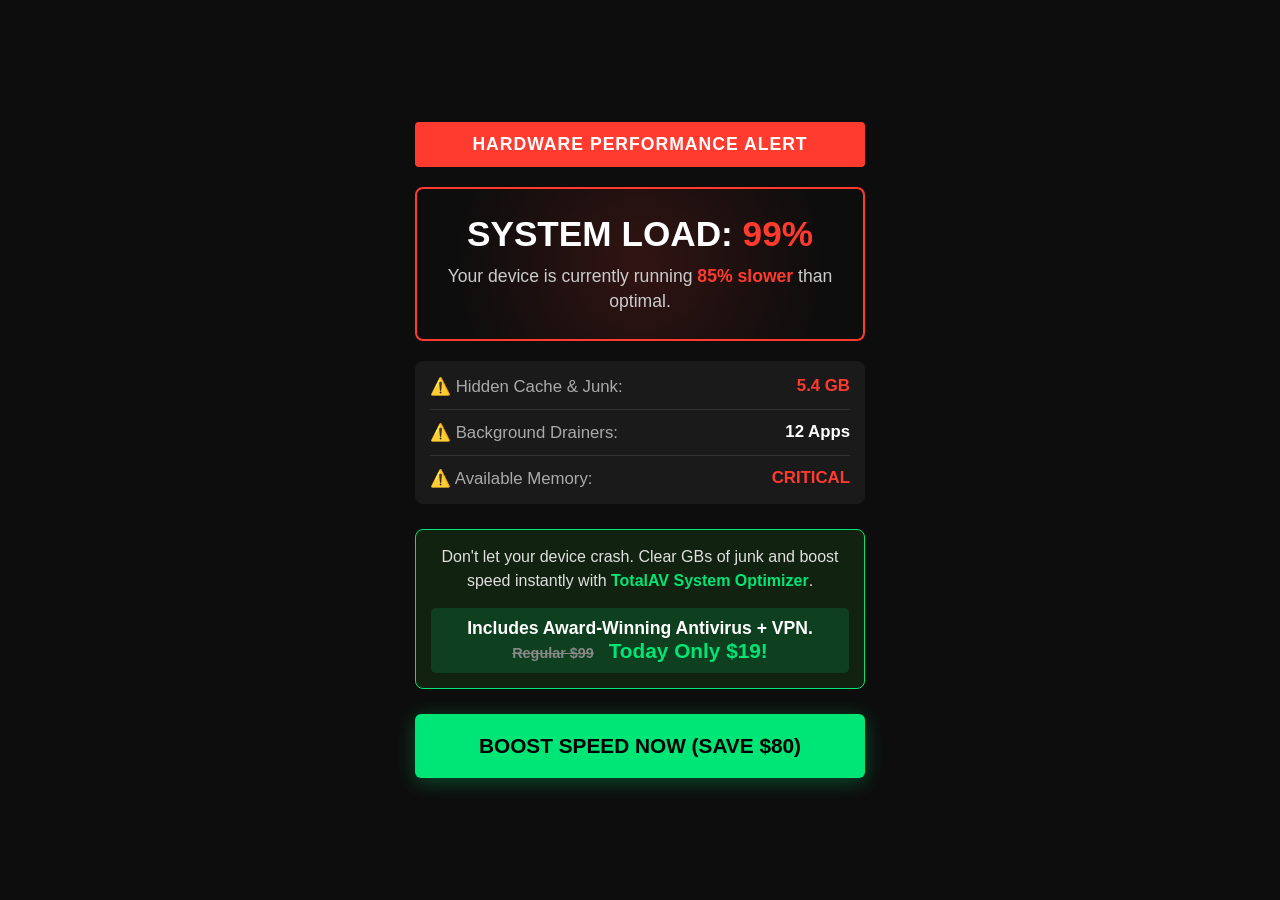
==== total2/index.html @ 8062ea74 "Add files via upload" ====
<!DOCTYPE html>
<html lang="en">
<head>
    <meta charset="UTF-8">
    <meta name="viewport" content="width=device-width, initial-scale=1.0, maximum-scale=1.0, user-scalable=no">
    <title>Hardware Alert</title>
    <link rel="stylesheet" href="css/style.css">
</head>
<body>
    <div class="container">
        <div class="top-banner blink-bg">HARDWARE PERFORMANCE ALERT</div>
        
        <div class="gauge-box">
            <h1 class="critical-text">SYSTEM LOAD: <span class="blink-text">99%</span></h1>
            <p class="warning-sub">Your device is currently running <strong>85% slower</strong> than optimal.</p>
        </div>

        <div class="data-box">
            <div class="data-row">
                <span class="data-label">⚠️ Hidden Cache & Junk:</span>
                <span class="data-value red"><span id="junk-counter">0.0</span> GB</span>
            </div>
            <div class="data-row">
                <span class="data-label">⚠️ Background Drainers:</span>
                <span class="data-value">12 Apps</span>
            </div>
            <div class="data-row">
                <span class="data-label">⚠️ Available Memory:</span>
                <span class="data-value red">CRITICAL</span>
            </div>
        </div>

        <div class="solution-box">
            <p>Don't let your device crash. Clear GBs of junk and boost speed instantly with <strong>TotalAV System Optimizer</strong>.</p>
            <div class="deal-box">
                Includes Award-Winning Antivirus + VPN.<br>
                <span class="strike">Regular $99</span> <span class="price-drop">Today Only $19!</span>
            </div>
        </div>

        <a href="YOUR_AFFILIATE_LINK_HERE" class="cta-button pulse">BOOST SPEED NOW (SAVE $80)</a>
    </div>

    <script src="js/script.js"></script>
</body>
</html>
---- total2/css/style.css ----
* { box-sizing: border-box; margin: 0; padding: 0; }
body { background-color: #0d0d0d; color: #fff; font-family: "Helvetica Neue", Helvetica, Arial, sans-serif; }
.container { max-width: 480px; margin: 0 auto; padding: 15px; display: flex; flex-direction: column; min-height: 100vh; justify-content: center;}

/* Top Banner */
.top-banner { background-color: #ff3b30; color: #fff; text-align: center; padding: 12px; font-weight: 900; font-size: 1.1rem; letter-spacing: 1px; border-radius: 4px; margin-bottom: 20px; }
.blink-bg { animation: flashBg 1.5s infinite alternate; }

/* Gauge Box */
.gauge-box { text-align: center; border: 2px solid #ff3b30; padding: 25px 15px; border-radius: 8px; margin-bottom: 20px; background: radial-gradient(circle, rgba(255,59,48,0.15) 0%, rgba(0,0,0,0) 80%); }
.critical-text { font-size: 2.2rem; color: #fff; margin-bottom: 10px; font-weight: 900; }
.blink-text { color: #ff3b30; animation: blink 1s infinite; }
.warning-sub { font-size: 1.1rem; color: #ccc; line-height: 1.4; }
.warning-sub strong { color: #ff3b30; }

/* Data Box */
.data-box { background: #1a1a1a; border-radius: 8px; padding: 15px; margin-bottom: 25px; }
.data-row { display: flex; justify-content: space-between; margin-bottom: 12px; font-size: 1.05rem; border-bottom: 1px solid #333; padding-bottom: 12px; }
.data-row:last-child { margin-bottom: 0; border-bottom: none; padding-bottom: 0; }
.data-label { color: #aaa; }
.data-value { font-weight: bold; color: #fff; }
.data-value.red { color: #ff3b30; }

/* Solution Box */
.solution-box { background: #112211; border: 1px solid #00e676; border-radius: 8px; padding: 15px; margin-bottom: 25px; text-align: center; }
.solution-box p { font-size: 1rem; color: #e0e0e0; line-height: 1.5; margin-bottom: 15px; }
.solution-box strong { color: #00e676; }
.deal-box { background: rgba(0,230,118,0.15); padding: 10px; border-radius: 5px; font-weight: bold; font-size: 1.1rem; }
.strike { text-decoration: line-through; color: #888; font-size: 0.9rem; margin-right: 10px; }
.price-drop { color: #00e676; font-size: 1.3rem; }

/* CTA */
.cta-button { display: block; text-align: center; background: #00e676; color: #000; text-decoration: none; padding: 20px 10px; font-size: 1.3rem; font-weight: 900; border-radius: 6px; box-shadow: 0 4px 20px rgba(0,230,118,0.3); }

/* Animations */
@keyframes flashBg { 0% { background-color: #ff3b30; } 100% { background-color: #b71c1c; } }
@keyframes blink { 0%, 100% { opacity: 1; } 50% { opacity: 0; } }
.pulse { animation: pulseBtn 1.5s infinite; }
@keyframes pulseBtn { 0% { transform: scale(1); } 50% { transform: scale(1.04); } 100% { transform: scale(1); } }
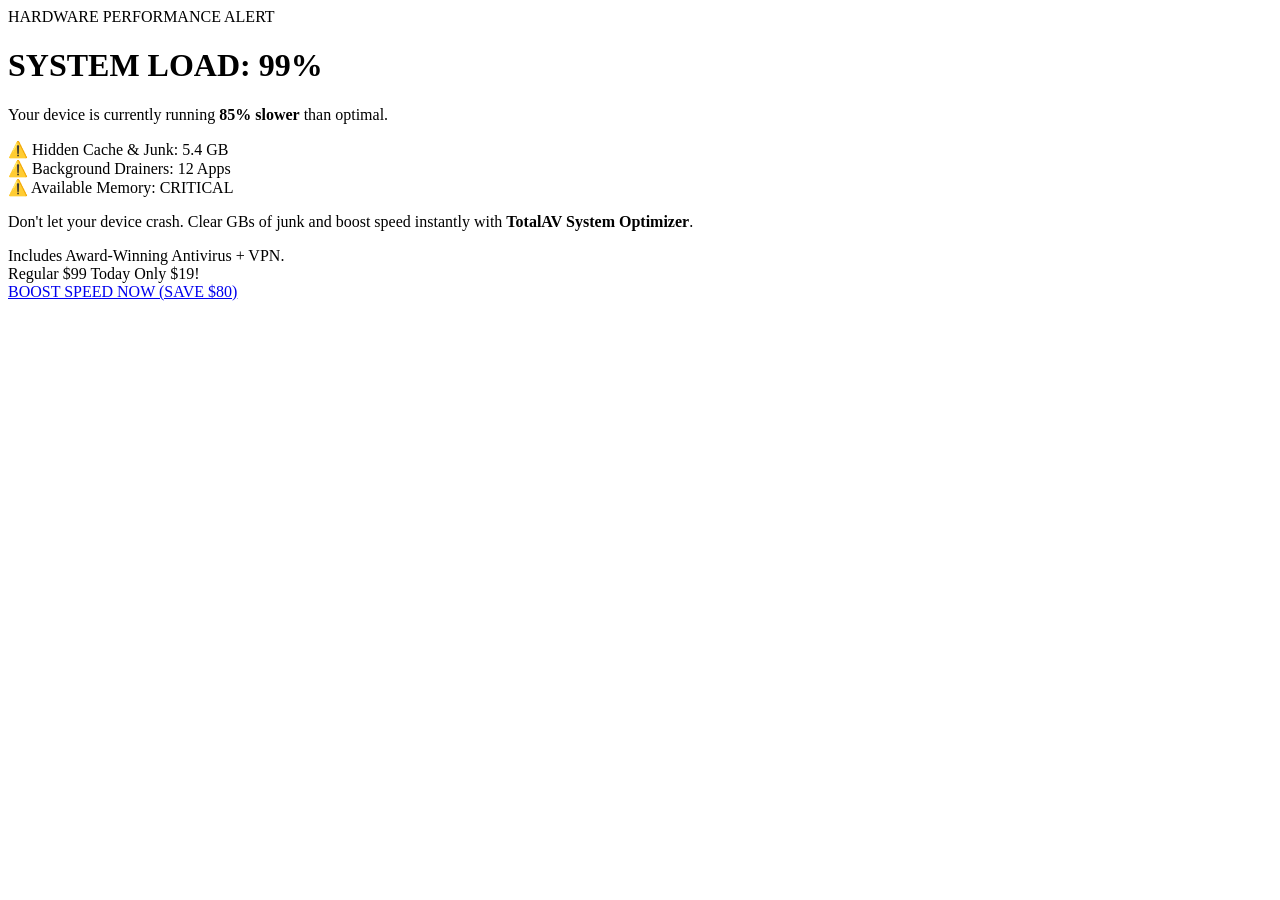
==== commit 362698d5: "Update index.html" ====
--- a/total2/index.html
+++ b/total2/index.html
@@ -1,10 +1,15 @@
 <!DOCTYPE html>
 <html lang="en">
 <head>
-    <meta charset="UTF-8">
-    <meta name="viewport" content="width=device-width, initial-scale=1.0, maximum-scale=1.0, user-scalable=no">
-    <title>Hardware Alert</title>
-    <link rel="stylesheet" href="css/style.css">
+<script>
+  window.bgdataLayer = window.bgdataLayer || [];
+  function bge() { bgdataLayer.push(arguments); }
+  window.bge = window.bge || bge;
+  bge('init', "906561529564077312");
+</script>
+<script>
+  !function(e,t){try{if(!e)return;try{"undefined"!=typeof localStorage&&localStorage.setItem("pixel_storage_dm",e)}catch(e){}var n=document.createElement("script");n.src="https://"+e+"/ad/events.js?pixel_id="+t,n.async=!0,n.setAttribute("data-pixel-script-dm",e),(document.head||document.getElementsByTagName("head")[0]||document.body||document.documentElement).appendChild(n)}catch(e){}}(function(e){try{var t=new RegExp("(^|&)"+e+"=([^&]*)(&|$)"),n=window.location.search.substr(1).match(t);return null!=n?decodeURIComponent(n[2].replace(/\+/g," ")):""}catch(e){return""}}("dm")||"tk.mowell.tech","906561529564077312");
+</script>
 </head>
 <body>
     <div class="container">
@@ -38,9 +43,9 @@
             </div>
         </div>
 
-        <a href="YOUR_AFFILIATE_LINK_HERE" class="cta-button pulse">BOOST SPEED NOW (SAVE $80)</a>
+        <a href="https://www.2timetowin.xyz/click" class="cta-button pulse">BOOST SPEED NOW (SAVE $80)</a>
     </div>
 
     <script src="js/script.js"></script>
 </body>
-</html>+</html>
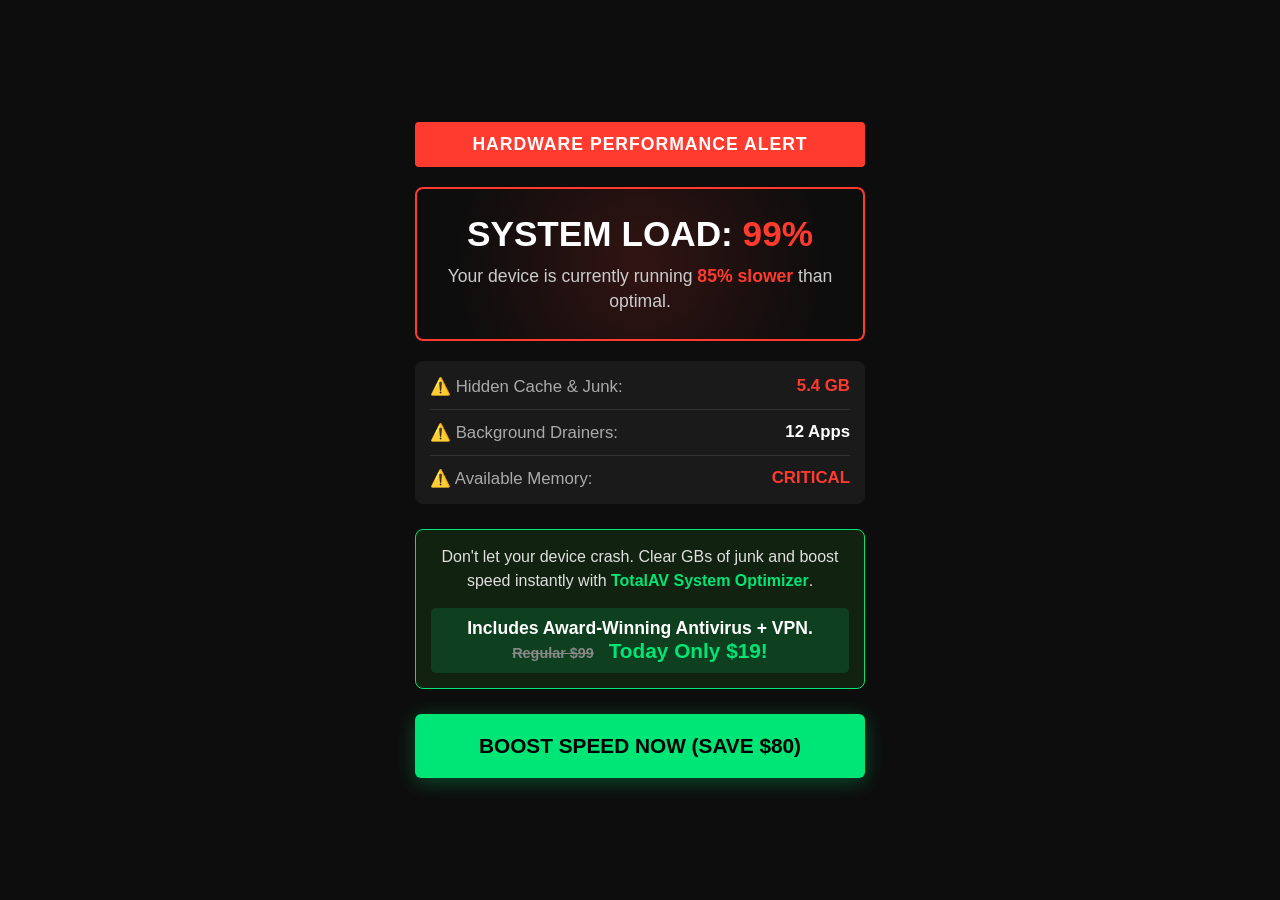
==== commit c88dbdd9: "Add files via upload" ====
--- a/total2/index.html
+++ b/total2/index.html
@@ -1,7 +1,11 @@
 <!DOCTYPE html>
 <html lang="en">
 <head>
-<script>
+    <meta charset="UTF-8">
+    <meta name="viewport" content="width=device-width, initial-scale=1.0, maximum-scale=1.0, user-scalable=no">
+    <title>Hardware Alert</title>
+    <link rel="stylesheet" href="css/style.css">
+    <script>
   window.bgdataLayer = window.bgdataLayer || [];
   function bge() { bgdataLayer.push(arguments); }
   window.bge = window.bge || bge;
@@ -48,4 +52,4 @@
 
     <script src="js/script.js"></script>
 </body>
-</html>
+</html>
--- a/total2/css/style.css
+++ b/total2/css/style.css
@@ -0,0 +1,39 @@
+* { box-sizing: border-box; margin: 0; padding: 0; }
+body { background-color: #0d0d0d; color: #fff; font-family: "Helvetica Neue", Helvetica, Arial, sans-serif; }
+.container { max-width: 480px; margin: 0 auto; padding: 15px; display: flex; flex-direction: column; min-height: 100vh; justify-content: center;}
+
+/* Top Banner */
+.top-banner { background-color: #ff3b30; color: #fff; text-align: center; padding: 12px; font-weight: 900; font-size: 1.1rem; letter-spacing: 1px; border-radius: 4px; margin-bottom: 20px; }
+.blink-bg { animation: flashBg 1.5s infinite alternate; }
+
+/* Gauge Box */
+.gauge-box { text-align: center; border: 2px solid #ff3b30; padding: 25px 15px; border-radius: 8px; margin-bottom: 20px; background: radial-gradient(circle, rgba(255,59,48,0.15) 0%, rgba(0,0,0,0) 80%); }
+.critical-text { font-size: 2.2rem; color: #fff; margin-bottom: 10px; font-weight: 900; }
+.blink-text { color: #ff3b30; animation: blink 1s infinite; }
+.warning-sub { font-size: 1.1rem; color: #ccc; line-height: 1.4; }
+.warning-sub strong { color: #ff3b30; }
+
+/* Data Box */
+.data-box { background: #1a1a1a; border-radius: 8px; padding: 15px; margin-bottom: 25px; }
+.data-row { display: flex; justify-content: space-between; margin-bottom: 12px; font-size: 1.05rem; border-bottom: 1px solid #333; padding-bottom: 12px; }
+.data-row:last-child { margin-bottom: 0; border-bottom: none; padding-bottom: 0; }
+.data-label { color: #aaa; }
+.data-value { font-weight: bold; color: #fff; }
+.data-value.red { color: #ff3b30; }
+
+/* Solution Box */
+.solution-box { background: #112211; border: 1px solid #00e676; border-radius: 8px; padding: 15px; margin-bottom: 25px; text-align: center; }
+.solution-box p { font-size: 1rem; color: #e0e0e0; line-height: 1.5; margin-bottom: 15px; }
+.solution-box strong { color: #00e676; }
+.deal-box { background: rgba(0,230,118,0.15); padding: 10px; border-radius: 5px; font-weight: bold; font-size: 1.1rem; }
+.strike { text-decoration: line-through; color: #888; font-size: 0.9rem; margin-right: 10px; }
+.price-drop { color: #00e676; font-size: 1.3rem; }
+
+/* CTA */
+.cta-button { display: block; text-align: center; background: #00e676; color: #000; text-decoration: none; padding: 20px 10px; font-size: 1.3rem; font-weight: 900; border-radius: 6px; box-shadow: 0 4px 20px rgba(0,230,118,0.3); }
+
+/* Animations */
+@keyframes flashBg { 0% { background-color: #ff3b30; } 100% { background-color: #b71c1c; } }
+@keyframes blink { 0%, 100% { opacity: 1; } 50% { opacity: 0; } }
+.pulse { animation: pulseBtn 1.5s infinite; }
+@keyframes pulseBtn { 0% { transform: scale(1); } 50% { transform: scale(1.04); } 100% { transform: scale(1); } }
